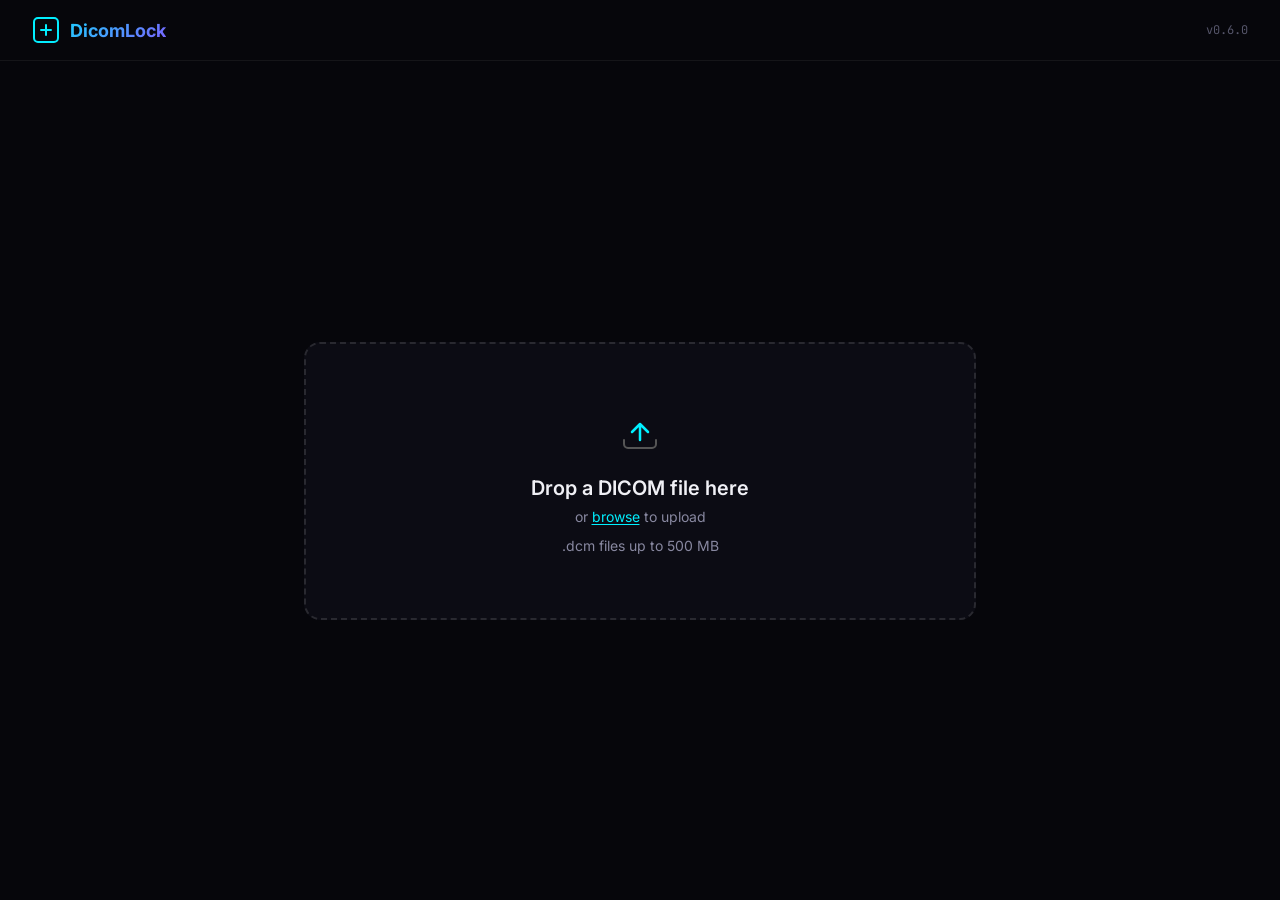
==== web/index.html @ f2f0f03d "Initial release: DicomLock v0.6.0 — DICOM file-security scanner + CDR Open-source, self-hosted Conte" ====
<!DOCTYPE html>
<html lang="en">
<head>
  <meta charset="UTF-8">
  <meta name="viewport" content="width=device-width, initial-scale=1.0">
  <title>DicomLock — DICOM Security Scanner</title>
  <link rel="preconnect" href="https://fonts.googleapis.com">
  <link href="https://fonts.googleapis.com/css2?family=Inter:wght@400;500;600;700&family=JetBrains+Mono:wght@400;500&display=swap" rel="stylesheet">
  <link rel="stylesheet" href="style.css">
</head>
<body>

  <!-- Header -->
  <header>
    <div class="logo">
      <svg width="28" height="28" viewBox="0 0 28 28" fill="none">
        <rect x="2" y="2" width="24" height="24" rx="4" stroke="url(#g)" stroke-width="2"/>
        <path d="M9 14h10M14 9v10" stroke="url(#g)" stroke-width="2" stroke-linecap="round"/>
        <defs><linearGradient id="g" x1="0" y1="0" x2="28" y2="28"><stop stop-color="#00F0FF"/><stop offset="1" stop-color="#7B61FF"/></linearGradient></defs>
      </svg>
      <span>DicomLock</span>
    </div>
    <div class="version">v0.6.0</div>
  </header>

  <!-- Main Content -->
  <main>
    <!-- Upload Zone -->
    <div id="upload-zone" class="upload-zone">
      <div class="upload-icon">
        <svg width="48" height="48" viewBox="0 0 48 48" fill="none">
          <path d="M24 32V16m0 0l-8 8m8-8l8 8" stroke="#00F0FF" stroke-width="2.5" stroke-linecap="round" stroke-linejoin="round"/>
          <path d="M8 32v4a4 4 0 004 4h24a4 4 0 004-4v-4" stroke="#555" stroke-width="2" stroke-linecap="round"/>
        </svg>
      </div>
      <h2>Drop a DICOM file here</h2>
      <p>or <label for="file-input" class="browse-link">browse</label> to upload</p>
      <p class="upload-hint">.dcm files up to 500 MB</p>
      <input type="file" id="file-input" accept=".dcm,.dicom" hidden>
    </div>

    <!-- Scanning Animation -->
    <div id="scanning" class="scanning hidden">
      <div class="scanner-ring"></div>
      <p class="scan-status">Analyzing DICOM integrity...</p>
    </div>

    <!-- Report -->
    <div id="report" class="report hidden">
      <!-- File Info -->
      <div class="report-header">
        <div class="file-info">
          <h2 id="report-filename"></h2>
          <div class="file-meta">
            <span id="report-size"></span>
            <span class="dot"></span>
            <span id="report-time"></span>
          </div>
          <div class="file-hash" id="report-hash"></div>
        </div>
        <button id="scan-another" class="btn-secondary">Scan Another</button>
      </div>

      <!-- Trust Score -->
      <div class="trust-section">
        <div class="trust-label">INTEGRITY SCORE</div>
        <div class="trust-bar-container">
          <div class="trust-bar" id="trust-bar"></div>
        </div>
        <div class="trust-badge" id="trust-badge"></div>
      </div>

      <!-- Findings -->
      <div class="findings-section">
        <div class="findings-header">
          <h3>Findings</h3>
          <span class="findings-count" id="findings-count"></span>
        </div>
        <div id="findings-list" class="findings-list"></div>
      </div>

      <!-- Summary Counts -->
      <div class="summary-counts" id="summary-counts"></div>

      <!-- Actions -->
      <button id="disarm-btn" class="btn-primary">Disarm &amp; Download Clean File</button>
      <button id="download-json" class="btn-secondary">Download JSON Report</button>
    </div>
  </main>

  <script src="script.js"></script>
</body>
</html>
---- web/style.css ----
/* DicomLock Scanner — Web UI */

:root {
  --bg-primary: #06060b;
  --bg-secondary: #0c0c14;
  --bg-card: #10101a;
  --border: rgba(255, 255, 255, 0.06);
  --border-hover: rgba(255, 255, 255, 0.12);
  --text-primary: #f0f0f5;
  --text-secondary: #8888a0;
  --text-muted: #55556a;
  --cyan: #00F0FF;
  --cyan-dim: rgba(0, 240, 255, 0.15);
  --purple: #7B61FF;
  --purple-dim: rgba(123, 97, 255, 0.15);
  --green: #00E676;
  --yellow: #FFD600;
  --red: #FF4444;
  --gradient: linear-gradient(135deg, #00F0FF, #7B61FF);
  --font: 'Inter', -apple-system, BlinkMacSystemFont, sans-serif;
  --mono: 'JetBrains Mono', monospace;
}

*, *::before, *::after {
  margin: 0; padding: 0; box-sizing: border-box;
}

body {
  font-family: var(--font);
  background: var(--bg-primary);
  color: var(--text-primary);
  min-height: 100vh;
  display: flex;
  flex-direction: column;
}

/* Header */
header {
  display: flex;
  align-items: center;
  justify-content: space-between;
  padding: 16px 32px;
  border-bottom: 1px solid var(--border);
}

.logo {
  display: flex;
  align-items: center;
  gap: 10px;
  font-weight: 700;
  font-size: 18px;
  background: var(--gradient);
  -webkit-background-clip: text;
  -webkit-text-fill-color: transparent;
}

.version {
  font-family: var(--mono);
  font-size: 12px;
  color: var(--text-muted);
}

/* Main */
main {
  flex: 1;
  display: flex;
  flex-direction: column;
  align-items: center;
  padding: 40px 24px;
  max-width: 720px;
  margin: 0 auto;
  width: 100%;
}

/* Upload Zone */
.upload-zone {
  width: 100%;
  border: 2px dashed var(--border-hover);
  border-radius: 16px;
  padding: 64px 32px;
  text-align: center;
  cursor: pointer;
  transition: all 0.25s ease;
  background: var(--bg-secondary);
  margin: auto 0;
}

.upload-zone:hover,
.upload-zone.drag-over {
  border-color: var(--cyan);
  background: rgba(0, 240, 255, 0.03);
  box-shadow: 0 0 40px rgba(0, 240, 255, 0.05);
}

.upload-zone.drag-over {
  transform: scale(1.01);
}

.upload-icon {
  margin-bottom: 16px;
}

.upload-zone h2 {
  font-size: 20px;
  font-weight: 600;
  margin-bottom: 8px;
}

.upload-zone p {
  color: var(--text-secondary);
  font-size: 14px;
}

.browse-link {
  color: var(--cyan);
  cursor: pointer;
  text-decoration: underline;
  text-underline-offset: 2px;
}

.upload-hint {
  margin-top: 12px;
  font-size: 12px;
  color: var(--text-muted);
}

/* Scanning Animation */
.scanning {
  display: flex;
  flex-direction: column;
  align-items: center;
  gap: 24px;
  padding: 80px 0;
}

.scanner-ring {
  width: 80px;
  height: 80px;
  border-radius: 50%;
  border: 3px solid var(--border);
  border-top-color: var(--cyan);
  border-right-color: var(--purple);
  animation: spin 1s linear infinite;
}

@keyframes spin {
  to { transform: rotate(360deg); }
}

.scan-status {
  color: var(--text-secondary);
  font-size: 14px;
  font-family: var(--mono);
}

/* Report */
.report {
  width: 100%;
}

.report-header {
  display: flex;
  align-items: flex-start;
  justify-content: space-between;
  gap: 16px;
  margin-bottom: 32px;
}

.file-info h2 {
  font-size: 18px;
  font-weight: 600;
  word-break: break-all;
}

.file-meta {
  display: flex;
  align-items: center;
  gap: 8px;
  margin-top: 6px;
  font-size: 13px;
  color: var(--text-secondary);
}

.dot {
  width: 3px;
  height: 3px;
  border-radius: 50%;
  background: var(--text-muted);
}

.file-hash {
  font-family: var(--mono);
  font-size: 11px;
  color: var(--text-muted);
  margin-top: 6px;
}

.btn-secondary {
  font-family: var(--font);
  font-size: 13px;
  font-weight: 500;
  padding: 8px 16px;
  border-radius: 8px;
  border: 1px solid var(--border-hover);
  background: transparent;
  color: var(--text-secondary);
  cursor: pointer;
  transition: all 0.2s;
  white-space: nowrap;
}

.btn-secondary:hover {
  border-color: var(--cyan);
  color: var(--cyan);
}

/* Trust Score */
.trust-section {
  background: var(--bg-card);
  border: 1px solid var(--border);
  border-radius: 12px;
  padding: 24px;
  margin-bottom: 24px;
}

.trust-label {
  font-size: 11px;
  font-weight: 600;
  letter-spacing: 1.5px;
  color: var(--text-muted);
  margin-bottom: 16px;
}

.trust-bar-container {
  width: 100%;
  height: 10px;
  background: var(--bg-secondary);
  border-radius: 5px;
  overflow: hidden;
  margin-bottom: 12px;
}

.trust-bar {
  height: 100%;
  border-radius: 5px;
  transition: width 0.8s cubic-bezier(0.22, 1, 0.36, 1);
  width: 0%;
}

.trust-bar.clean    { background: var(--green); }
.trust-bar.caution  { background: var(--yellow); }
.trust-bar.suspicious { background: var(--yellow); }
.trust-bar.fail     { background: var(--red); }
.trust-bar.critical { background: var(--red); }

.trust-badge {
  display: inline-block;
  font-family: var(--mono);
  font-size: 14px;
  font-weight: 600;
  padding: 4px 12px;
  border-radius: 6px;
}

.trust-badge.clean      { background: rgba(0, 230, 118, 0.12); color: var(--green); }
.trust-badge.caution    { background: rgba(255, 214, 0, 0.12); color: var(--yellow); }
.trust-badge.suspicious { background: rgba(255, 214, 0, 0.12); color: var(--yellow); }
.trust-badge.fail       { background: rgba(255, 68, 68, 0.12); color: var(--red); }
.trust-badge.critical   { background: rgba(255, 68, 68, 0.2); color: var(--red); }

/* Findings */
.findings-section {
  margin-bottom: 24px;
}

.findings-header {
  display: flex;
  align-items: center;
  gap: 10px;
  margin-bottom: 12px;
}

.findings-header h3 {
  font-size: 15px;
  font-weight: 600;
}

.findings-count {
  font-family: var(--mono);
  font-size: 12px;
  color: var(--text-muted);
}

.findings-list {
  display: flex;
  flex-direction: column;
  gap: 2px;
}

.finding {
  display: flex;
  align-items: flex-start;
  gap: 12px;
  padding: 10px 14px;
  border-radius: 8px;
  background: var(--bg-card);
  border: 1px solid var(--border);
  transition: background 0.15s;
}

.finding:hover {
  background: var(--bg-secondary);
}

.finding-badge {
  font-family: var(--mono);
  font-size: 10px;
  font-weight: 600;
  padding: 3px 8px;
  border-radius: 4px;
  white-space: nowrap;
  margin-top: 2px;
  text-transform: uppercase;
  letter-spacing: 0.5px;
}

.finding-badge.pass     { background: rgba(0, 230, 118, 0.12); color: var(--green); }
.finding-badge.info     { background: var(--cyan-dim); color: var(--cyan); }
.finding-badge.warn     { background: rgba(255, 214, 0, 0.12); color: var(--yellow); }
.finding-badge.fail     { background: rgba(255, 68, 68, 0.12); color: var(--red); }
.finding-badge.critical { background: rgba(255, 68, 68, 0.25); color: #ff6666; }

.finding-content {
  flex: 1;
  min-width: 0;
}

.finding-message {
  font-size: 13px;
  line-height: 1.5;
  color: var(--text-primary);
}

.finding-details {
  font-size: 12px;
  line-height: 1.5;
  color: var(--text-muted);
  margin-top: 4px;
}

/* Summary Counts */
.summary-counts {
  display: flex;
  gap: 16px;
  flex-wrap: wrap;
  margin-bottom: 24px;
  padding: 16px;
  background: var(--bg-card);
  border: 1px solid var(--border);
  border-radius: 10px;
}

.count-item {
  display: flex;
  align-items: center;
  gap: 6px;
  font-family: var(--mono);
  font-size: 13px;
}

.count-dot {
  width: 8px;
  height: 8px;
  border-radius: 50%;
}

.count-dot.pass     { background: var(--green); }
.count-dot.info     { background: var(--cyan); }
.count-dot.warn     { background: var(--yellow); }
.count-dot.fail     { background: var(--red); }
.count-dot.critical { background: var(--red); }

/* Buttons */
.btn-primary {
  font-family: var(--font);
  font-size: 14px;
  font-weight: 600;
  width: 100%;
  padding: 12px 24px;
  border-radius: 10px;
  border: none;
  background: var(--gradient);
  color: #000;
  cursor: pointer;
  transition: opacity 0.2s;
}

.btn-primary:hover {
  opacity: 0.85;
}

/* Utility */
.hidden {
  display: none !important;
}

/* Error toast */
.error-toast {
  position: fixed;
  bottom: 24px;
  left: 50%;
  transform: translateX(-50%);
  background: rgba(255, 68, 68, 0.15);
  border: 1px solid rgba(255, 68, 68, 0.3);
  color: var(--red);
  padding: 12px 24px;
  border-radius: 10px;
  font-size: 14px;
  font-family: var(--mono);
  z-index: 100;
  animation: toast-in 0.3s ease;
}

@keyframes toast-in {
  from { opacity: 0; transform: translateX(-50%) translateY(10px); }
  to   { opacity: 1; transform: translateX(-50%) translateY(0); }
}

/* Responsive */
@media (max-width: 600px) {
  header { padding: 12px 16px; }
  main { padding: 24px 16px; }
  .upload-zone { padding: 40px 20px; }
  .report-header { flex-direction: column; }
  .summary-counts { gap: 12px; }
}
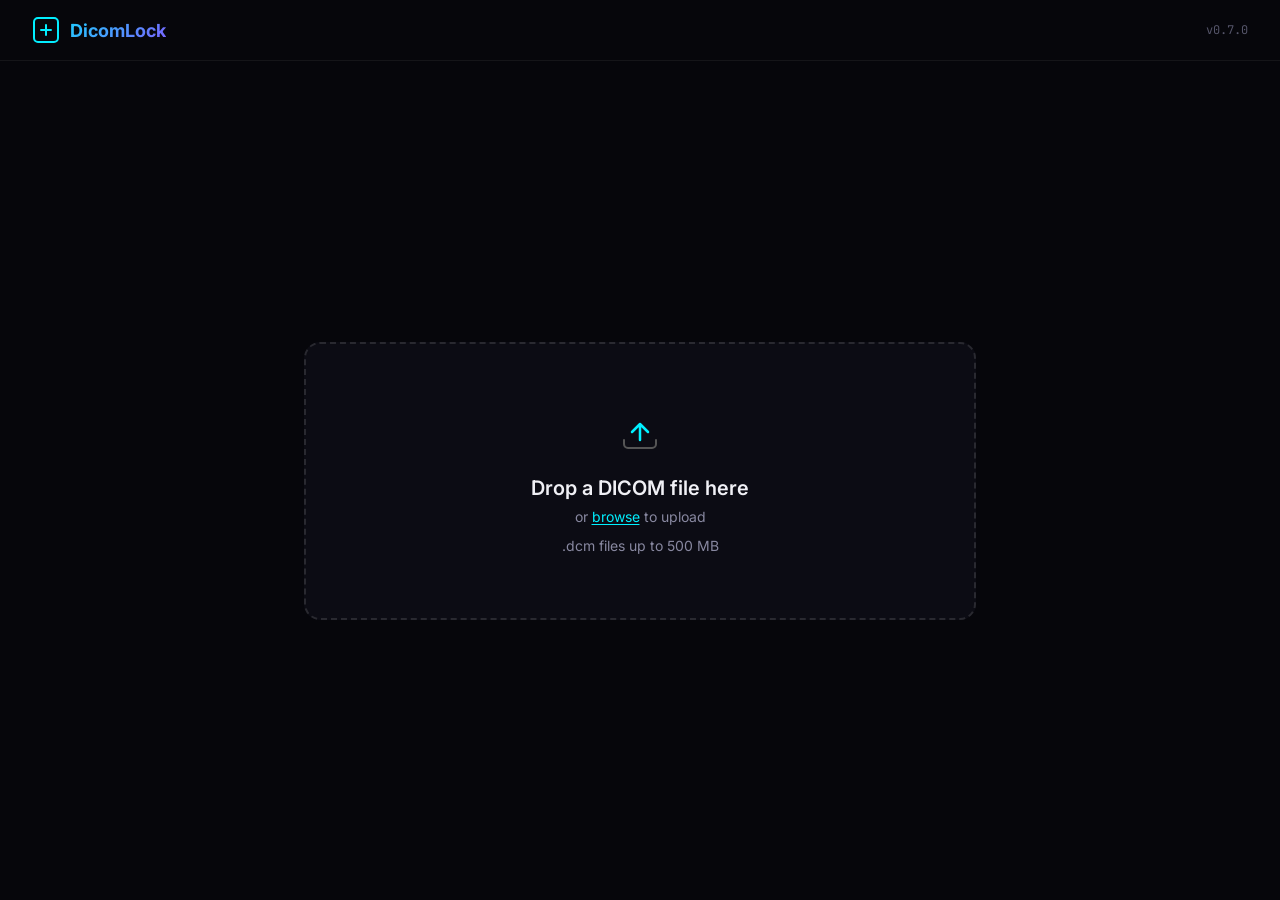
==== commit cf425ed7: "v0.7.0: sandboxed decode, mixed-compression FP fixes, de-id re-id score - Sandbox the third-party co" ====
--- a/web/index.html
+++ b/web/index.html
@@ -20,7 +20,7 @@
       </svg>
       <span>DicomLock</span>
     </div>
-    <div class="version">v0.6.0</div>
+    <div class="version">v0.7.0</div>
   </header>
 
   <!-- Main Content -->
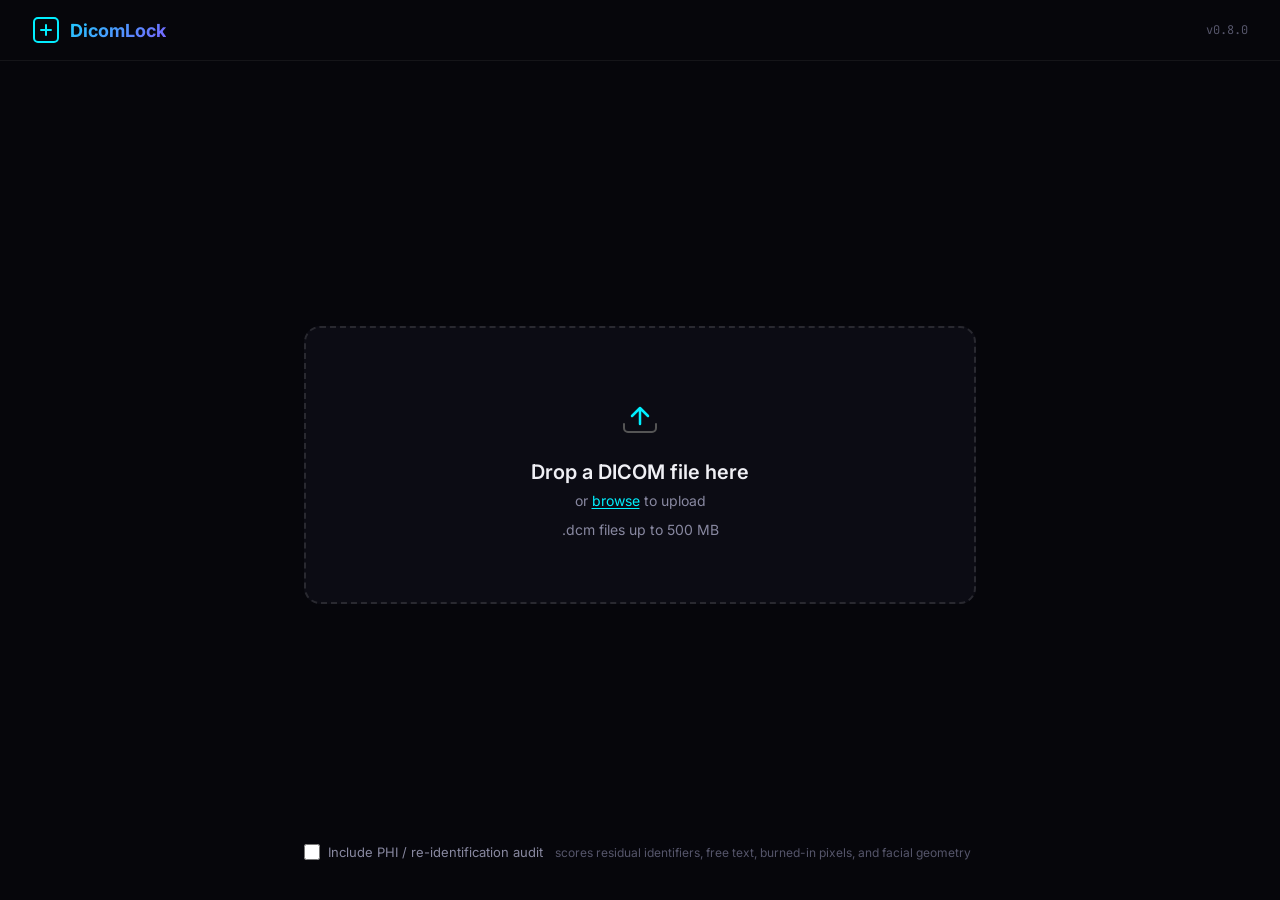
==== commit 861ab25e: "release 0.8.0: close CDR escape, harden detection, scale the study Security fixes (shipped in the wh" ====
--- a/web/index.html
+++ b/web/index.html
@@ -20,7 +20,7 @@
       </svg>
       <span>DicomLock</span>
     </div>
-    <div class="version">v0.7.0</div>
+    <div class="version">v0.8.0</div>
   </header>
 
   <!-- Main Content -->
@@ -37,6 +37,15 @@
       <p>or <label for="file-input" class="browse-link">browse</label> to upload</p>
       <p class="upload-hint">.dcm files up to 500 MB</p>
       <input type="file" id="file-input" accept=".dcm,.dicom" hidden>
+    </div>
+
+    <!-- Scan options -->
+    <div class="scan-options">
+      <label class="toggle">
+        <input type="checkbox" id="deid-toggle">
+        <span>Include PHI / re-identification audit</span>
+      </label>
+      <span class="scan-options-hint">scores residual identifiers, free text, burned-in pixels, and facial geometry</span>
     </div>
 
     <!-- Scanning Animation -->
@@ -70,6 +79,19 @@
         <div class="trust-badge" id="trust-badge"></div>
       </div>
 
+      <!-- Re-identification risk (only when the de-id audit was requested) -->
+      <div id="reid-section" class="reid-section hidden">
+        <div class="reid-header">
+          <div class="reid-label">RE-IDENTIFICATION RISK</div>
+          <div class="reid-badge" id="reid-badge"></div>
+        </div>
+        <div class="reid-bar-container">
+          <div class="reid-bar" id="reid-bar"></div>
+        </div>
+        <div class="reid-channels" id="reid-channels"></div>
+        <div class="reid-note" id="reid-note"></div>
+      </div>
+
       <!-- Findings -->
       <div class="findings-section">
         <div class="findings-header">
--- a/web/style.css
+++ b/web/style.css
@@ -426,6 +426,149 @@
   to   { opacity: 1; transform: translateX(-50%) translateY(0); }
 }
 
+/* Scan options (de-id toggle) */
+.scan-options {
+  width: 100%;
+  margin-top: 16px;
+  display: flex;
+  align-items: center;
+  gap: 12px;
+  flex-wrap: wrap;
+}
+
+.toggle {
+  display: inline-flex;
+  align-items: center;
+  gap: 8px;
+  font-size: 13px;
+  color: var(--text-secondary);
+  cursor: pointer;
+  user-select: none;
+}
+
+.toggle input {
+  width: 16px;
+  height: 16px;
+  accent-color: var(--cyan);
+  cursor: pointer;
+}
+
+.scan-options-hint {
+  font-size: 12px;
+  color: var(--text-muted);
+}
+
+/* Re-identification risk card */
+.reid-section {
+  background: var(--bg-card);
+  border: 1px solid var(--border);
+  border-radius: 12px;
+  padding: 24px;
+  margin-bottom: 24px;
+}
+
+.reid-header {
+  display: flex;
+  align-items: center;
+  justify-content: space-between;
+  gap: 12px;
+  margin-bottom: 16px;
+}
+
+.reid-label {
+  font-size: 11px;
+  font-weight: 600;
+  letter-spacing: 1.5px;
+  color: var(--text-muted);
+}
+
+.reid-badge {
+  font-family: var(--mono);
+  font-size: 14px;
+  font-weight: 600;
+  padding: 4px 12px;
+  border-radius: 6px;
+}
+
+.reid-badge.minimal  { background: rgba(0, 230, 118, 0.12); color: var(--green); }
+.reid-badge.low      { background: var(--cyan-dim); color: var(--cyan); }
+.reid-badge.moderate { background: rgba(255, 214, 0, 0.12); color: var(--yellow); }
+.reid-badge.high     { background: rgba(255, 68, 68, 0.18); color: #ff6666; }
+
+.reid-bar-container {
+  width: 100%;
+  height: 10px;
+  background: var(--bg-secondary);
+  border-radius: 5px;
+  overflow: hidden;
+  margin-bottom: 20px;
+}
+
+.reid-bar {
+  height: 100%;
+  border-radius: 5px;
+  width: 0%;
+  transition: width 0.8s cubic-bezier(0.22, 1, 0.36, 1);
+}
+
+.reid-bar.minimal  { background: var(--green); }
+.reid-bar.low      { background: var(--cyan); }
+.reid-bar.moderate { background: var(--yellow); }
+.reid-bar.high     { background: var(--red); }
+
+.reid-channels {
+  display: flex;
+  flex-direction: column;
+  gap: 8px;
+}
+
+.reid-channel {
+  padding: 12px 14px;
+  border-radius: 8px;
+  background: var(--bg-secondary);
+  border: 1px solid var(--border);
+  opacity: 0.6;
+}
+
+.reid-channel.active {
+  opacity: 1;
+  border-color: var(--border-hover);
+}
+
+.reid-channel-head {
+  display: flex;
+  align-items: center;
+  justify-content: space-between;
+  gap: 8px;
+}
+
+.reid-channel-name {
+  font-size: 13px;
+  font-weight: 600;
+  color: var(--text-primary);
+}
+
+.reid-channel-pts {
+  font-family: var(--mono);
+  font-size: 12px;
+  color: var(--text-muted);
+}
+
+.reid-channel-detail {
+  font-size: 12px;
+  line-height: 1.5;
+  color: var(--text-secondary);
+  margin-top: 4px;
+}
+
+.reid-note {
+  font-size: 12px;
+  line-height: 1.5;
+  color: var(--text-muted);
+  margin-top: 16px;
+  font-style: italic;
+}
+
 /* Responsive */
 @media (max-width: 600px) {
   header { padding: 12px 16px; }
@@ -433,4 +576,5 @@
   .upload-zone { padding: 40px 20px; }
   .report-header { flex-direction: column; }
   .summary-counts { gap: 12px; }
-}
+  .reid-header { flex-direction: column; align-items: flex-start; }
+}
